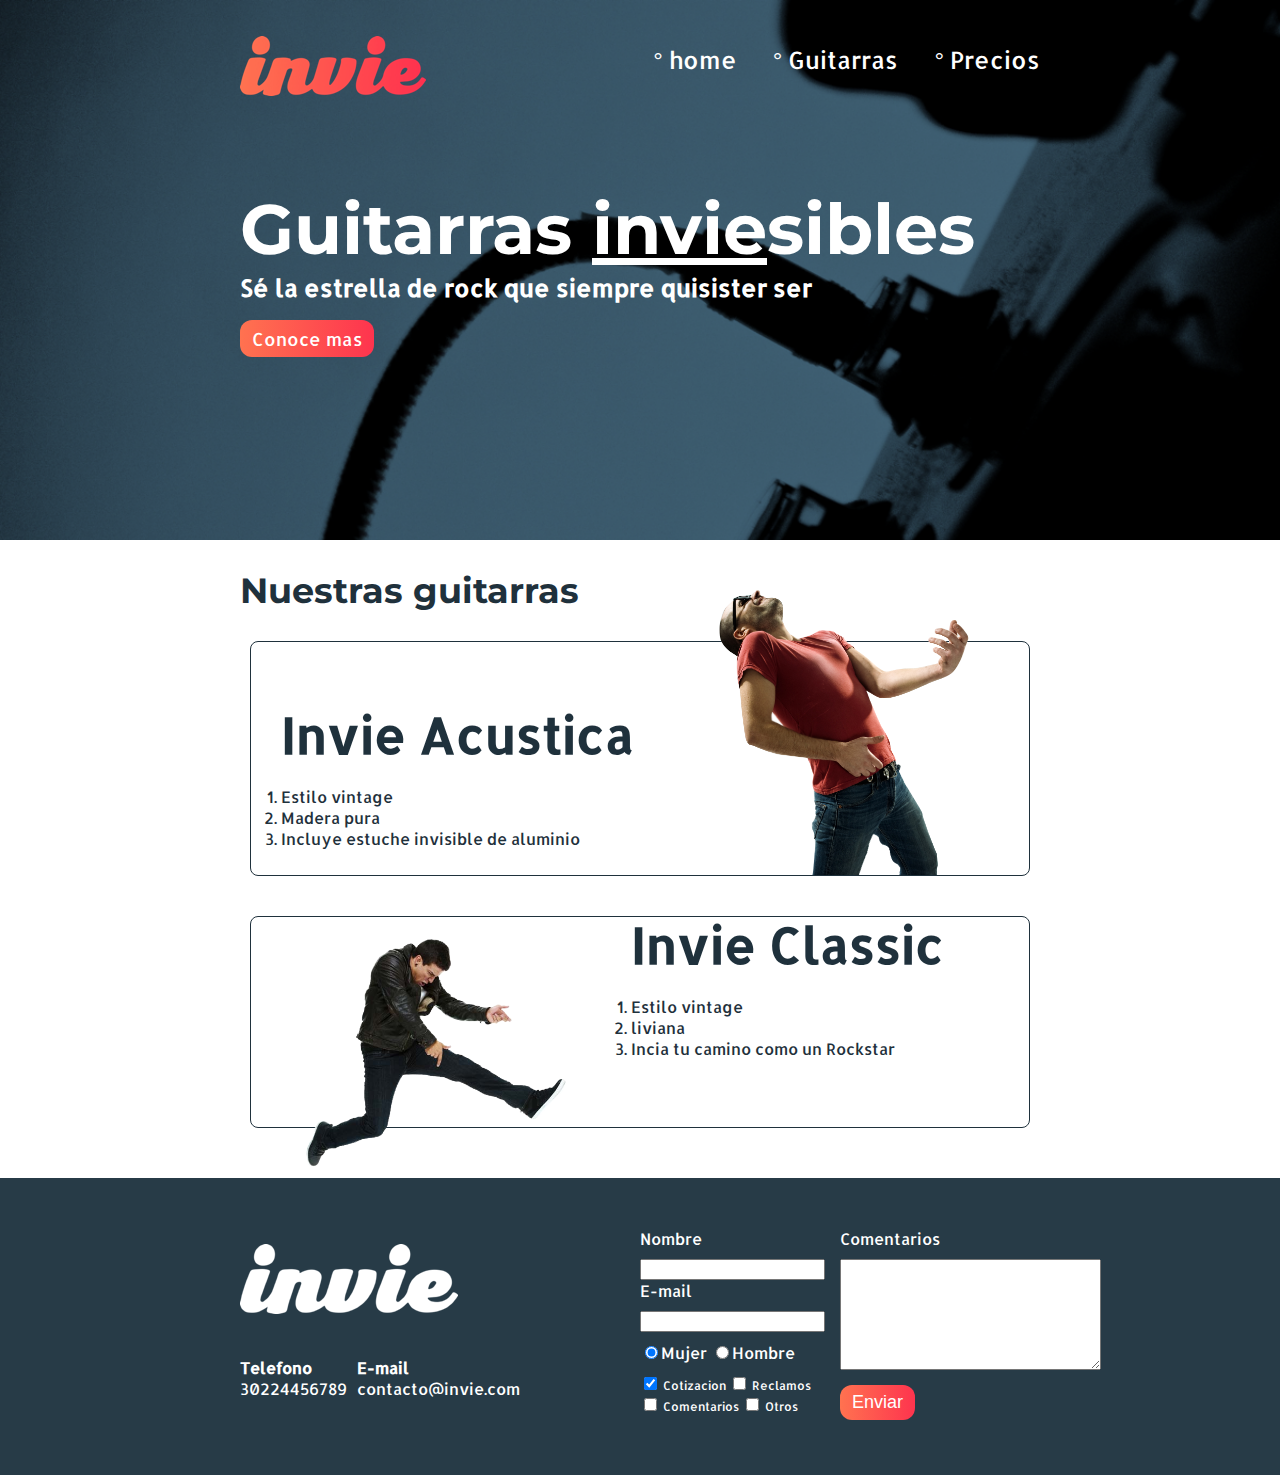
==== index.html @ 4f92dd2e "invie esta listo" ====
<!DOCTYPE html>
<html>
<head>
	<meta charset="utf-8">
	<title>Invie - tus mejores guitarras!!</title>
	<link href="https://fonts.googleapis.com/css?family=Allerta|Montserrat:400,700" rel="stylesheet">
	<link rel="stylesheet" type="text/css" href="css/invie.css">
</head>
<body>
	
	<section id="portada" class="portada background "> <!-- portada -->
		<header id="header" class="header contenedor"> <!-- header -->
		<figure class="logotipo"><!-- logotipo -->
			<img src="images/invie.png" width="186" height="60" alt="Invie logotipo" />
		</figure>
		<nav class="menu"><!-- menu -->
			<ul>
				<li>
					<a href="index.html">home</a>
				</li>
				<li>
					<a href="#guitarras">Guitarras</a>
				</li>
				<li>
					<a href="precios.html">Precios</a>
				</li>
			</ul>
		</nav>
	</header>
		<div class="contenedor">
		<h1 class="titulo">Guitarras <span>invie</span>sibles</h1><!-- titulo --> 
		<h3 class="title-a">Sé la estrella de rock que siempre quisister ser</h3><!-- resumen -->
		<a href="#guitarras" class="button">Conoce mas</a><!-- boton -->
		</div>
	</section>
	<section id="guitarras" class="guitarras contenedor"> <!-- guitarras -->
		<h2>Nuestras guitarras</h2><!-- titulo -->
		<article class="guitarra "><!-- guitarra 1 -->
			<img class="derecha" src="images/invie-acustica.png" alt="Guitarra Acustica" width="350" />
			<div class="contenedor-guitarra-a">
					<h3 class="title-b">Invie Acustica</h3>
				<ol>
					<li>Estilo vintage</li>
					<li>Madera pura</li>
					<li>Incluye estuche invisible de aluminio</li>
				</ol>
			</div>
			
		</article>
		<article class="guitarra b"><!-- guitarra 2 -->
			<img class="izquierda" src="images/invie-classic.png" alt="Guitarra invie Classic" width="350" />
			<div class="contenedor-guitarra-b">
				<h3 class="title-b">Invie Classic</h3>
				<ol>
					<li>Estilo vintage</li>
					<li>liviana</li>
					<li>Incia tu camino como un Rockstar</li>
			</ol>
		</div>
		</article>
	</section>
	<footer class="footer">
		<div class="contenedor">
			<div class="contacto">
				<img src="images/invie-white.png" alt="logotipo blanco">
				<a href="tel:+5730224456789"><strong>Telefono</strong><span>30224456789</span></a>
				<a href="mailto:contacto@invie.com"><strong>E-mail</strong><span>contacto@invie.com</span></a>
			</div>
			<form class="formulario">
				<div class="col1">
				<label for="Nombre">Nombre</label>
				<input type="text" required id="Nombre" name="Nombre" />
				<label for="email">E-mail</label>
				<input type="email" required id="email" name="Email" />
				<div class="sexo"> 
						<label for="Mujer">
							<input type="radio" name="sexo" checked id="Mujer" value="Mujer">Mujer	
						</label>
							<label for="Hombre">
							<input type="radio" name="sexo" id="Hombre" value="Hombre">Hombre
						</label>
				</div>
				<div class="intereses">
					<label for="cotizacion">
						<input type="checkbox" name="intereses" checked id="cotizacion" value="Cotizacion"> Cotizacion	
					</label>
					<label for="reclamos">
						<input type="checkbox" name="intereses" id="reclamos" value="Reclamos"> Reclamos	
					</label>
					<label for="comentarios">
						<input type="checkbox" name="intereses" id="comentarios" value="Comentarios" > Comentarios
					</label>
					<label for="otros">
						<input type="checkbox" name="intereses" id="otros" value="Otros"> Otros	
					</label>	
				</div>
				</div>
				<div class="col2">
					<label for="comentarios">Comentarios</label>
					<textarea name="" id="comentarios" cols="30" rows="7"></textarea>
					<input type="submit" value="Enviar" name="" class="button" />
				</div>
				
			</form>
		</div>
	</footer>
</body>
</html>
---- css/invie.css ----
/**{
	padding: 10px;
	padding: 10px 13px 5px 15px;
	margin: 10px;
	border: 2px solid red;
}*/

body{
	font-family: 'Allerta', sans-serif;
	margin: 0px;
}

table {
	width: 100%;
}
th {
	background: #273b47;
	color: white;
	padding: 10px 20px;
	text-align: left;
}

td {
	padding: 20px;
}

table, td , th {
	border:1px solid #273b47;
	border-collapse: collapse;
}
input,textarea{
	outline: 0;
}
input:focus, textarea:focus{
	background: lightgray;
}
.contenedor{
	width: 800px;
	margin: auto;
	position: relative;
}
.background {
	background-image: url("../images/background.png");
	background-size: cover;
}
.button{
	text-decoration: none;
	border-radius: 12px;
	border: none;
	background: #fd324e;
	color: white;
	padding: 7px 12px;
	cursor: pointer;
	font-size: 18px;
	background: linear-gradient(to left,#fe344e, #ff7250);
}

.titulo {
	font-family: 'Montserrat', sans-serif;
	font-size: 70px;
	margin-bottom: 0;
	margin-top: 70px;
}
.titulo span{
	text-decoration: underline;
}
.title-a{
	font-size: 24px;
	margin-top: 0px;
}
.title-b{
	font-size: 50px;
	margin-bottom: 20px;
}
.guitarras {
	color: #1F313C;
	margin-bottom: 50px;
}

.guitarras h2 {
	font-family: 'Montserrat', sans-serif;
	font-size: 35px;
}


.portada{
	color: white;
	padding: 20px;
	height: 500px;
}
.portada button{
	margin-bottom: 70px;
}

.menu {
	font-size: 24px;
	display: inline-block;
	position: absolute;
	right: 0;
}
.menu li{
	display: inline-block;
	margin-left: 30px;
}

.menu li:before{
	content: '°';
	color: white;
}
.menu a{
	color: white;
	text-decoration: none;
}

.logotipo {
	margin-left: 0;
	display: inline-block;
}


.guitarra{
	margin: 10px 10px 40px 10px;
	padding: 10px;
	/*overflow: hidden;*/
	border:1px solid #1F313C;
	border-radius: 8px;
}
.guitarra ol {
	padding: 0;
}
.guitarra.b{
 	height: 190px;
}
.derecha {
	float: right;
	position: relative;
	top: -127px;
}
.izquierda{
	float: left;
	position: relative;

}
.contenedor-guitarra-a{
	padding-left: 20px;

}
.contenedor-guitarra-b{
	margin-left: 370px;
	position: relative;
	bottom: 90px;

}
.header {
	position: relative;
}

.footer{
	background: #273b47;
	padding: 50px 10px;
}
.contacto{
	display: flex;
	width: 300px;
	flex-wrap: wrap;
	align-items: center;
}
.contacto img {
	display: block;
}

.contacto strong {
	display: block;
}
.contacto a{
	color: white;
	text-decoration: none;
	margin: 10px 10px 10px 0;
}

.footer .contenedor {
	display: flex;
	justify-content: space-between;
}

.formulario{
	display: flex;
	width: 400px;
	color: white;
}

.col1, .col2{
	display: flex;
	flex-direction: column;
}

.col1{
	margin-right: 15px;
}
.col2{
	align-items: flex-start;
}
.col2 .button {
	margin-top: 15px;
}
.intereses label {
	font-size: 12px;

}


.formulario label, .sexo, .intereses {
	margin-bottom: 10px;
}


.sexo {
	margin-top: 10px;
}

.table{
	margin: 50px 0px;
}
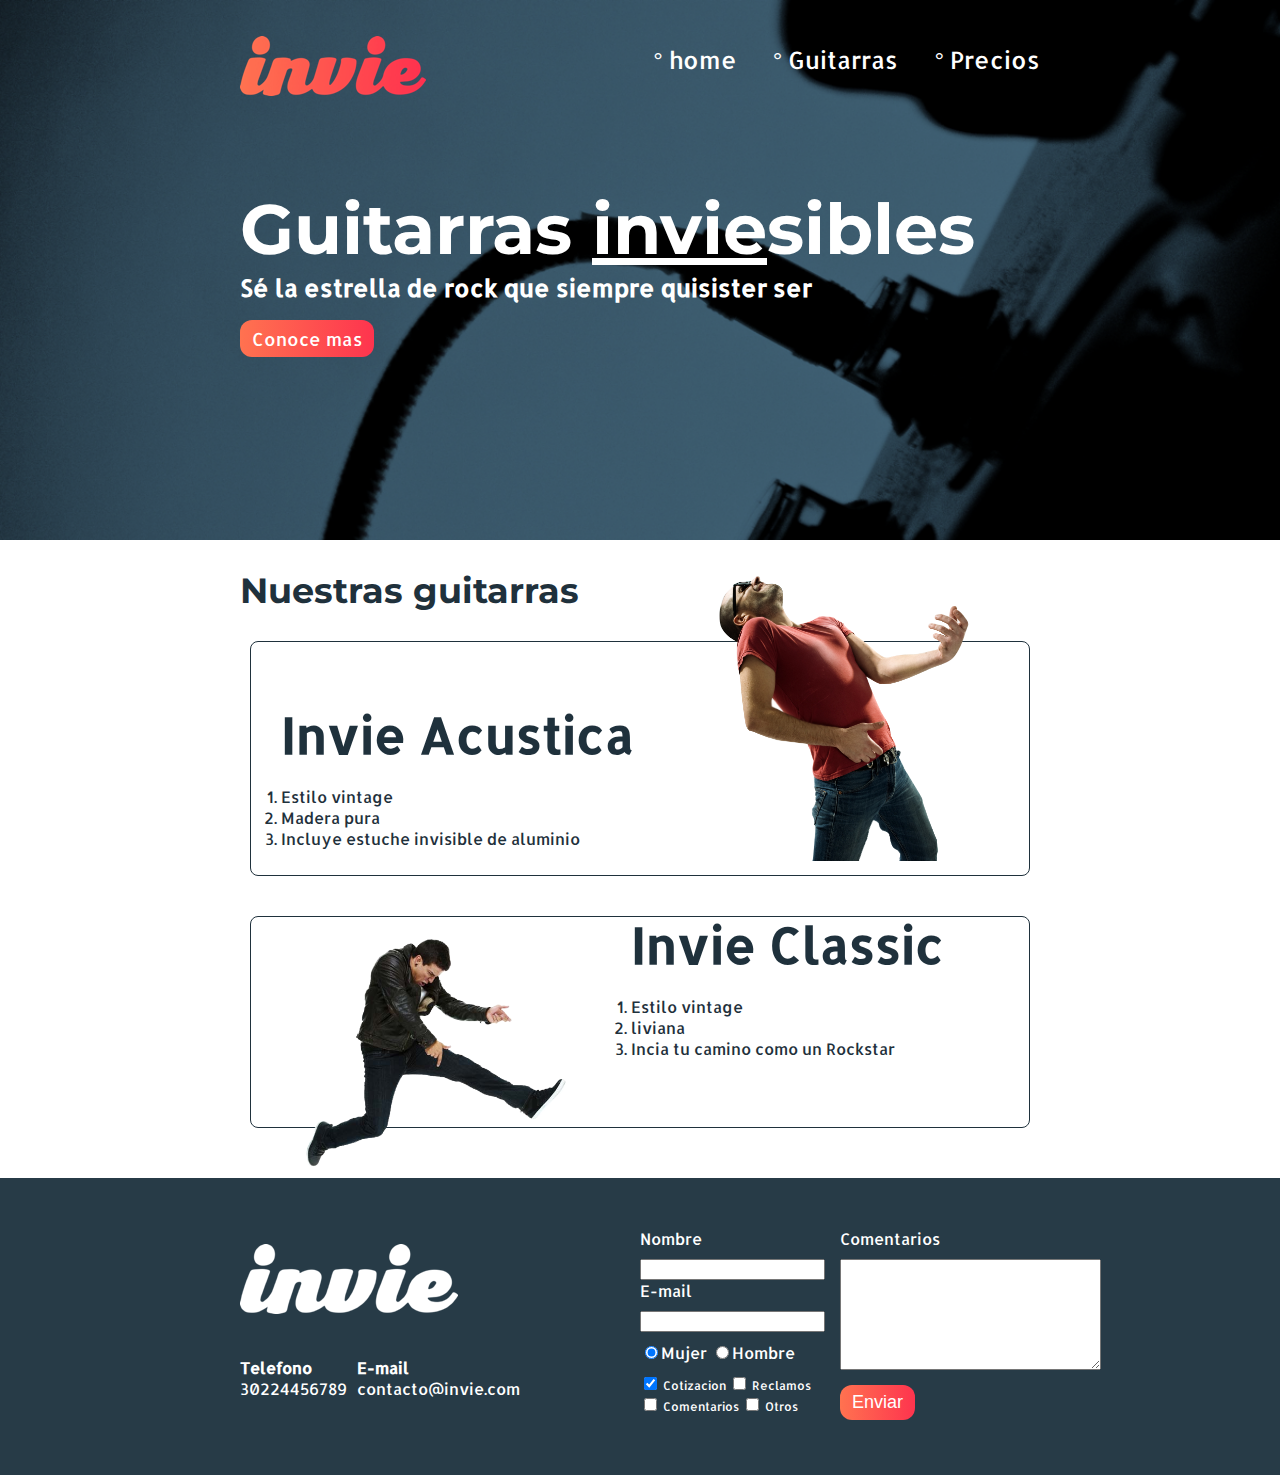
==== commit 12682459: "Agregando Comentarios de facebook" ====
--- a/index.html
+++ b/index.html
@@ -27,6 +27,16 @@
 			</ul>
 		</nav>
 	</header>
+	<div id="fb-root"></div>
+
+	<!-- Este es el codigo de facebook-->
+<script>(function(d, s, id) {
+  var js, fjs = d.getElementsByTagName(s)[0];
+  if (d.getElementById(id)) return;
+  js = d.createElement(s); js.id = id;
+  js.src = 'https://connect.facebook.net/es_ES/sdk.js#xfbml=1&version=v3.0';
+  fjs.parentNode.insertBefore(js, fjs);}(document, 'script', 'facebook-jssdk'));</script>
+
 		<div class="contenedor">
 		<h1 class="titulo">Guitarras <span>invie</span>sibles</h1><!-- titulo --> 
 		<h3 class="title-a">Sé la estrella de rock que siempre quisister ser</h3><!-- resumen -->
@@ -104,5 +114,7 @@
 			</form>
 		</div>
 	</footer>
+	<!-- Este es el codigo de facebook-->
+	<div class="fb-comments" data-href="https://developers.facebook.com/docs/plugins/comments#configurator" data-width="100%" data-numposts="5"></div
 </body>
 </html>--- a/css/invie.css
+++ b/css/invie.css
@@ -12,6 +12,7 @@
 
 table {
 	width: 100%;
+	margin: 50px 0px;
 }
 th {
 	background: #273b47;
@@ -134,7 +135,7 @@
 .derecha {
 	float: right;
 	position: relative;
-	top: -127px;
+	top: -141px;
 }
 .izquierda{
 	float: left;
